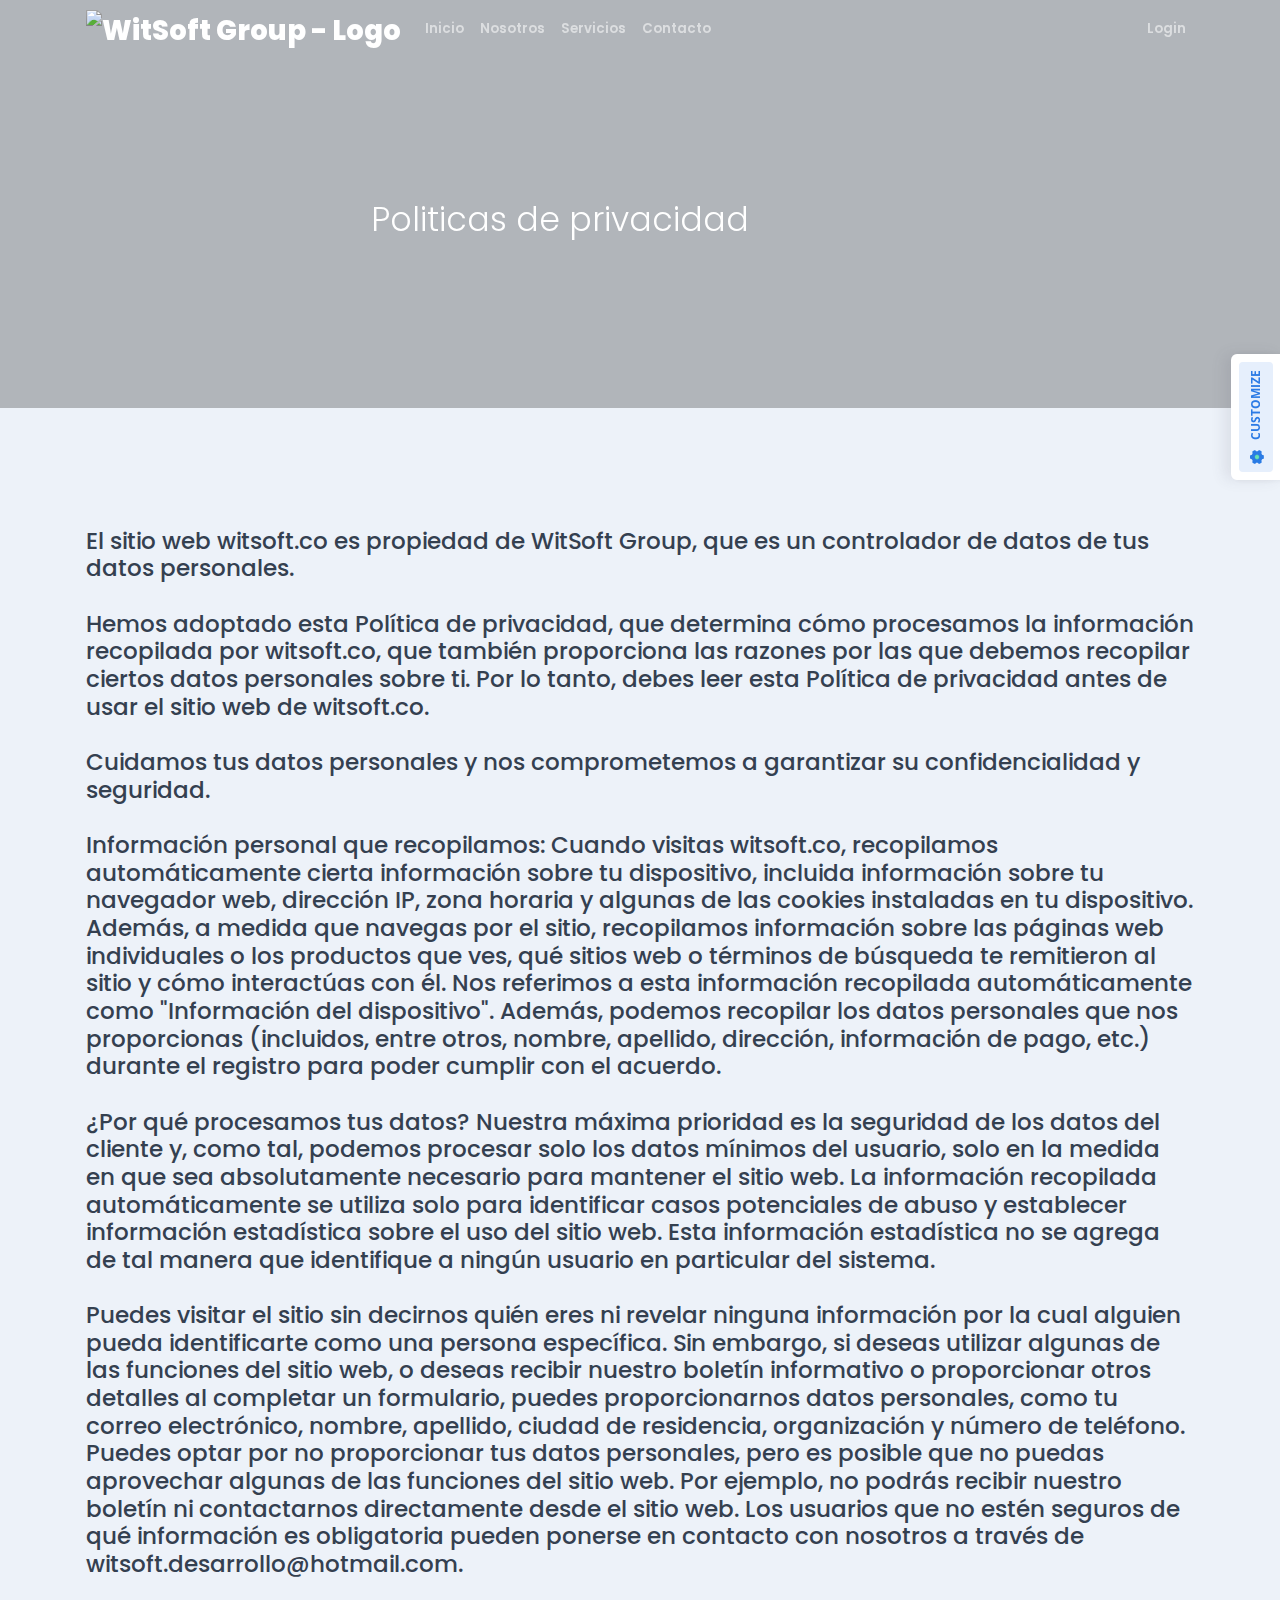
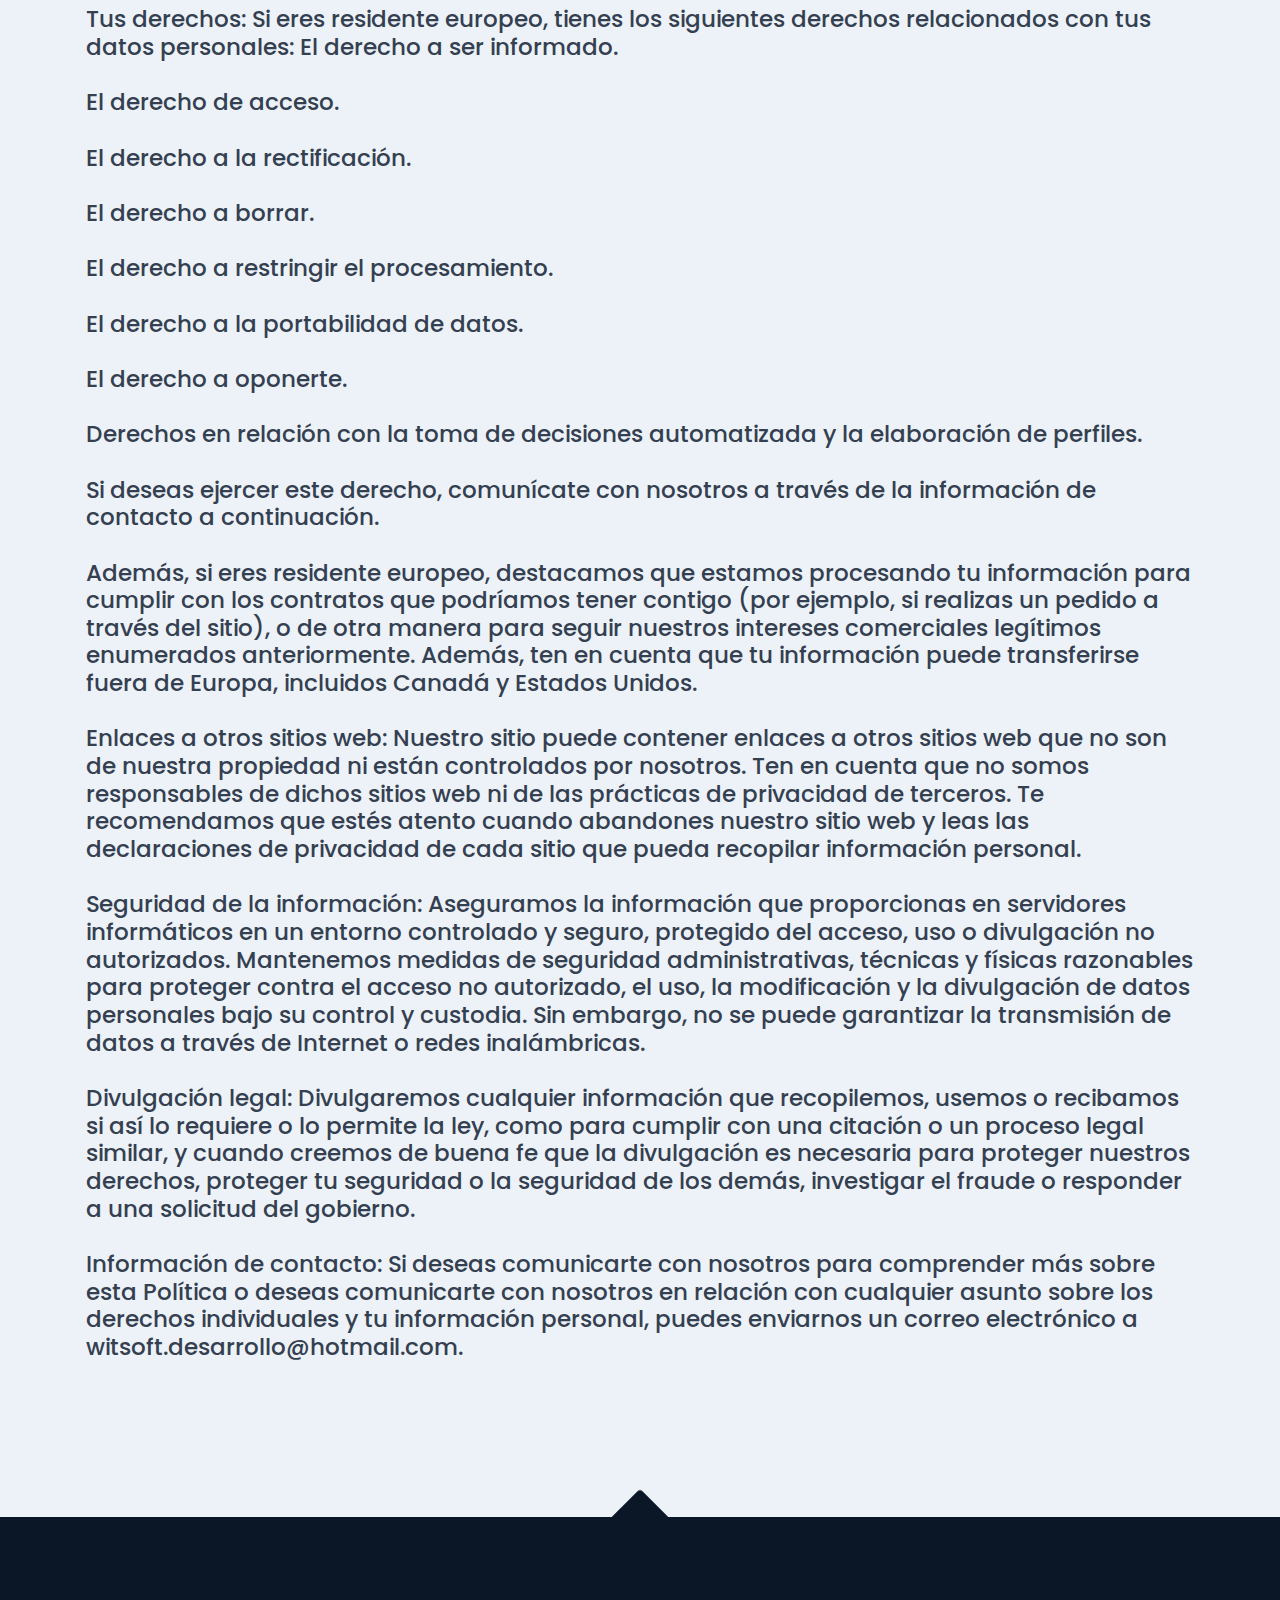
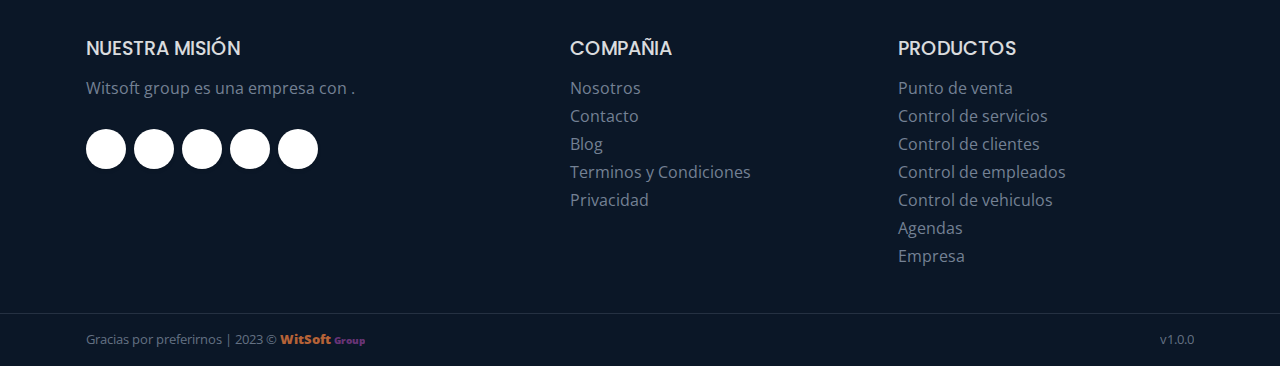
==== politica-de-privacidad/index.html @ 68c357d0 "bootstrapping project" ====
<!DOCTYPE html>
<html lang="es" dir="ltr">

<head>
  <meta charset="utf-8">
  <meta http-equiv="X-UA-Compatible" content="IE=edge">
  <meta name="viewport" content="width=device-width, initial-scale=1">


  <!-- ===============================================-->
  <!--    Document Title-->
  <!-- ===============================================-->
  <title>WitSoft Group | Desarrollo de Software</title>


  <!-- ===============================================-->
  <!--    Favicons-->
  <!-- ===============================================-->
  <link rel="shortcut icon" type="image/x-icon" href="../resources/WitSoft.ico">
  <link rel="manifest" href="../assets/img/favicons/manifest.json">
  <meta name="theme-color" content="#ffffff">
  <script src="assets/js/config.js"></script>
  <script src="vendors/overlayscrollbars/OverlayScrollbars.min.js"></script>


  <!-- ===============================================-->
  <!--    Stylesheets-->
  <!-- ===============================================-->
  <link href="../vendors/swiper/swiper-bundle.min.css" rel="stylesheet">
  <link rel="preconnect" href="https://fonts.gstatic.com">
  <link href="https://fonts.googleapis.com/css?family=Open+Sans:300,400,500,600,700%7cPoppins:300,400,500,600,700,800,900&amp;display=swap" rel="stylesheet">
  <link href="../vendors/overlayscrollbars/OverlayScrollbars.min.css" rel="stylesheet">
  <link href="../assets/css/theme-rtl.min.css" rel="stylesheet" id="style-rtl">
  <link href="../assets/css/theme.min.css" rel="stylesheet" id="style-default">
  <link href="../assets/css/user-rtl.min.css" rel="stylesheet" id="user-style-rtl">
  <link href="../assets/css/user.min.css" rel="stylesheet" id="user-style-default">
  <script>
    var isRTL = JSON.parse(localStorage.getItem('isRTL'));
    if (isRTL) {
      var linkDefault = document.getElementById('style-default');
      var userLinkDefault = document.getElementById('user-style-default');
      linkDefault.setAttribute('disabled', true);
      userLinkDefault.setAttribute('disabled', true);
      document.querySelector('html').setAttribute('dir', 'rtl');
    } else {
      var linkRTL = document.getElementById('style-rtl');
      var userLinkRTL = document.getElementById('user-style-rtl');
      linkRTL.setAttribute('disabled', true);
      userLinkRTL.setAttribute('disabled', true);
    }
  </script>
</head>


<body>

  <!-- ===============================================-->
  <!--    Main Content-->
  <!-- ===============================================-->
  <main class="main" id="top">
    <nav class="navbar navbar-standard navbar-expand-lg fixed-top navbar-dark" data-navbar-darken-on-scroll="data-navbar-darken-on-scroll">
      <div class="container">
        <a class="navbar-brand" href="index.php">
          <span class="text-white dark__text-white">
            <img src="../resources/witsoft_group.svg" alt="WitSoft Group - Logo" height="55px">
          </span>
        </a>
        <button class="navbar-toggler collapsed" type="button" data-bs-toggle="collapse" data-bs-target="#navbarStandard" aria-controls="navbarStandard" aria-expanded="false" aria-label="Toggle navigation">
          <span class="navbar-toggler-icon"></span>
        </button>
        <div class="collapse navbar-collapse scrollbar" id="navbarStandard">
          <ul class="navbar-nav" data-top-nav-dropdowns="data-top-nav-dropdowns">
            <li class="nav-item"><a class="nav-link" href="index.php" role="button" id="inicio">Inicio</a>
            </li>
            <li class="nav-item"><a class="nav-link" href="#" role="button" id="nosotros">Nosotros</a>
            </li>
            <li class="nav-item"><a class="nav-link" href="#" role="button" id="servicios">Servicios</a>
            </li>
            <li class="nav-item"><a class="nav-link" href="#" role="button" id="contacto">Contacto</a>
            </li>
          </ul>
          <ul class="navbar-nav ms-auto">
            <li class="nav-item dropdown">
              <a class="nav-link" id="navbarDropdownLogin" href="https://app.witsoft.co/login.php" target="_blank">Login</a>
            </li>
          </ul>
        </div>
      </div>
    </nav>

    <!-- ============================================-->
    <!-- <section> begin ============================-->
      <section class="py-0 overflow-hidden light" id="banner">

        <div class="bg-holder overlay" style="background-image:url(../resources/bg-landing.jpg);background-position: center bottom;">
        </div>
        <!--/.bg-holder-->

        <div class="container">
          <div class="row flex-center pt-8 pt-lg-10 pb-lg-9 pb-xl-0">
            <div class="col-md-11 col-lg-8 col-xl-6 pb-7 pb-xl-9 text-center text-xl-start">
              <h2 class="text-white fw-light">
               Politicas de privacidad
             </h2>
           </div>
         </div>
       </div>
       <!-- end of .container-->

     </section>
     <!-- <section> close ============================-->
      <!-- ============================================-->





      <!-- ============================================-->
      <!-- <section> begin ============================-->
        <section class="light">

          <div class="container">
            <div class="row justify-content-center">
              <p class="h4 text-left">
                El sitio web witsoft.co es propiedad de WitSoft Group, que es un controlador de datos de tus datos personales.
                <br>
                <br>

                Hemos adoptado esta Política de privacidad, que determina cómo procesamos la información recopilada por witsoft.co, que también proporciona las razones por las que debemos recopilar ciertos datos personales sobre ti. Por lo tanto, debes leer esta Política de privacidad antes de usar el sitio web de witsoft.co.
                <br>
                <br>

                Cuidamos tus datos personales y nos comprometemos a garantizar su confidencialidad y seguridad.
                <br>
                <br>

                Información personal que recopilamos:
                Cuando visitas witsoft.co, recopilamos automáticamente cierta información sobre tu dispositivo, incluida información sobre tu navegador web, dirección IP, zona horaria y algunas de las cookies instaladas en tu dispositivo. Además, a medida que navegas por el sitio, recopilamos información sobre las páginas web individuales o los productos que ves, qué sitios web o términos de búsqueda te remitieron al sitio y cómo interactúas con él. Nos referimos a esta información recopilada automáticamente como "Información del dispositivo". Además, podemos recopilar los datos personales que nos proporcionas (incluidos, entre otros, nombre, apellido, dirección, información de pago, etc.) durante el registro para poder cumplir con el acuerdo.
                <br>
                <br>

                ¿Por qué procesamos tus datos?
                Nuestra máxima prioridad es la seguridad de los datos del cliente y, como tal, podemos procesar solo los datos mínimos del usuario, solo en la medida en que sea absolutamente necesario para mantener el sitio web. La información recopilada automáticamente se utiliza solo para identificar casos potenciales de abuso y establecer información estadística sobre el uso del sitio web. Esta información estadística no se agrega de tal manera que identifique a ningún usuario en particular del sistema.
                <br>
                <br>

                Puedes visitar el sitio sin decirnos quién eres ni revelar ninguna información por la cual alguien pueda identificarte como una persona específica. Sin embargo, si deseas utilizar algunas de las funciones del sitio web, o deseas recibir nuestro boletín informativo o proporcionar otros detalles al completar un formulario, puedes proporcionarnos datos personales, como tu correo electrónico, nombre, apellido, ciudad de residencia, organización y número de teléfono. Puedes optar por no proporcionar tus datos personales, pero es posible que no puedas aprovechar algunas de las funciones del sitio web. Por ejemplo, no podrás recibir nuestro boletín ni contactarnos directamente desde el sitio web. Los usuarios que no estén seguros de qué información es obligatoria pueden ponerse en contacto con nosotros a través de witsoft.desarrollo@hotmail.com.
                <br>
                <br>

                Tus derechos:
                Si eres residente europeo, tienes los siguientes derechos relacionados con tus datos personales:

                El derecho a ser informado.
                <br>
                <br>
                El derecho de acceso.
                <br>
                <br>
                El derecho a la rectificación.
                <br>
                <br>
                El derecho a borrar.
                <br>
                <br>
                El derecho a restringir el procesamiento.
                <br>
                <br>
                El derecho a la portabilidad de datos.
                <br>
                <br>
                El derecho a oponerte.
                <br>
                <br>
                Derechos en relación con la toma de decisiones automatizada y la elaboración de perfiles.
                <br>
                <br>
                Si deseas ejercer este derecho, comunícate con nosotros a través de la información de contacto a continuación.
                <br>
                <br>

                Además, si eres residente europeo, destacamos que estamos procesando tu información para cumplir con los contratos que podríamos tener contigo (por ejemplo, si realizas un pedido a través del sitio), o de otra manera para seguir nuestros intereses comerciales legítimos enumerados anteriormente. Además, ten en cuenta que tu información puede transferirse fuera de Europa, incluidos Canadá y Estados Unidos.
                <br>
                <br>

                Enlaces a otros sitios web:
                Nuestro sitio puede contener enlaces a otros sitios web que no son de nuestra propiedad ni están controlados por nosotros. Ten en cuenta que no somos responsables de dichos sitios web ni de las prácticas de privacidad de terceros. Te recomendamos que estés atento cuando abandones nuestro sitio web y leas las declaraciones de privacidad de cada sitio que pueda recopilar información personal.
                <br>
                <br>

                Seguridad de la información:
                Aseguramos la información que proporcionas en servidores informáticos en un entorno controlado y seguro, protegido del acceso, uso o divulgación no autorizados. Mantenemos medidas de seguridad administrativas, técnicas y físicas razonables para proteger contra el acceso no autorizado, el uso, la modificación y la divulgación de datos personales bajo su control y custodia. Sin embargo, no se puede garantizar la transmisión de datos a través de Internet o redes inalámbricas.
                <br>
                <br>

                Divulgación legal:
                Divulgaremos cualquier información que recopilemos, usemos o recibamos si así lo requiere o lo permite la ley, como para cumplir con una citación o un proceso legal similar, y cuando creemos de buena fe que la divulgación es necesaria para proteger nuestros derechos, proteger tu seguridad o la seguridad de los demás, investigar el fraude o responder a una solicitud del gobierno.
                <br>
                <br>

                Información de contacto:
                Si deseas comunicarte con nosotros para comprender más sobre esta Política o deseas comunicarte con nosotros en relación con cualquier asunto sobre los derechos individuales y tu información personal, puedes enviarnos un correo electrónico a witsoft.desarrollo@hotmail.com.
                <br>
                <br>
              </p>
            </div>
          </div>
          <!-- end of .container-->

        </section>
        <!-- <section> close ============================-->
          <!-- ============================================-->




          <!-- ============================================-->
          <!-- <section> begin ============================-->
            <section class="bg-dark pt-8 pb-4 light">

              <div class="container">
                <div class="position-absolute btn-back-to-top bg-dark"><a class="text-600" href="#banner" data-bs-offset-top="0" data-scroll-to="#banner"><span class="fas fa-chevron-up" data-fa-transform="rotate-45"></span></a></div>
                <div class="row">
                  <div class="col-lg-4">
                    <h5 class="text-uppercase text-white opacity-85 mb-3">Nuestra Misión</h5>
                    <p class="text-600">Witsoft group es una empresa con .</p>
                    <div class="icon-group mt-4"><a class="icon-item bg-white text-facebook" href="#!"><span class="fab fa-facebook-f"></span></a><a class="icon-item bg-white text-twitter" href="#!"><span class="fab fa-twitter"></span></a><a class="icon-item bg-white text-google-plus" href="#!"><span class="fab fa-google-plus-g"></span></a><a class="icon-item bg-white text-linkedin" href="#!"><span class="fab fa-linkedin-in"></span></a><a class="icon-item bg-white" href="#!"><span class="fab fa-medium-m"></span></a></div>
                  </div>
                  <div class="col ps-lg-6 ps-xl-8">
                    <div class="row mt-5 mt-lg-0">
                      <div class="col-6 col-md-6">
                        <h5 class="text-uppercase text-white opacity-85 mb-3">Compañia</h5>
                        <ul class="list-unstyled">
                          <li class="mb-1"><a class="link-600" href="#!">Nosotros</a></li>
                          <li class="mb-1"><a class="link-600" href="#!">Contacto</a></li>
                          <li class="mb-1"><a class="link-600" href="#!">Blog</a></li>
                          <li class="mb-1"><a class="link-600" href="#!">Terminos y Condiciones</a></li>
                          <li class="mb-1"><a class="link-600" href="#!">Privacidad</a></li>
                        </ul>
                      </div>
                      <div class="col-6 col-md-6">
                        <h5 class="text-uppercase text-white opacity-85 mb-3">Productos</h5>
                        <ul class="list-unstyled">
                          <li class="mb-1"><a class="link-600" href="#!">Punto de venta</a></li>
                          <li class="mb-1"><a class="link-600" href="#!">Control de servicios</a></li>
                          <li class="mb-1"><a class="link-600" href="#!">Control de clientes</a></li>
                          <li class="mb-1"><a class="link-600" href="#!">Control de empleados</a></li>
                          <li class="mb-1"><a class="link-600" href="#!">Control de vehiculos</a></li>
                          <li class="mb-1"><a class="link-600" href="#!">Agendas</a></li>
                          <li class="mb-1"><a class="link-600" href="#!">Empresa</a></li>
                        </ul>
                      </div>
                    </div>
                  </div>
                </div>
              </div>
              <!-- end of .container-->

            </section>
            <!-- <section> close ============================-->
              <!-- ============================================-->




              <!-- ============================================-->
              <!-- <section> begin ============================-->
                <section class="py-0 bg-dark light">

                  <div>
                    <hr class="my-0 text-600 opacity-25" />
                    <div class="container py-3">
                      <div class="row justify-content-between fs--1">
                        <div class="col-12 col-sm-auto text-center">
                          <p class="mb-0 text-600 opacity-85">Gracias por preferirnos <span class="d-none d-sm-inline-block">| </span><br class="d-sm-none" /> 2023 &copy; <a class="opacity-85 text-warning" href="https://witsoft.co"><b>WitSoft <small style="color: rgb(140,64,149)">Group</small></b></a></p>
                        </div>
                        <div class="col-12 col-sm-auto text-center">
                          <p class="mb-0 text-600 opacity-85">v1.0.0</p>
                        </div>
                      </div>
                    </div>
                  </div>
                  <!-- end of .container-->

                </section>
                <!-- <section> close ============================-->
                  <!-- ============================================-->


                  <div class="modal fade" id="authentication-modal" tabindex="-1" role="dialog" aria-labelledby="authentication-modal-label" aria-hidden="true">
                    <div class="modal-dialog mt-6" role="document">
                      <div class="modal-content border-0">
                        <div class="modal-header px-5 position-relative modal-shape-header bg-shape">
                          <div class="position-relative z-index-1 light">
                            <h4 class="mb-0 text-white" id="authentication-modal-label">Register</h4>
                            <p class="fs--1 mb-0 text-white">Please create your free Falcon account</p>
                          </div>
                          <button class="btn-close btn-close-white position-absolute top-0 end-0 mt-2 me-2" data-bs-dismiss="modal" aria-label="Close"></button>
                        </div>
                        <div class="modal-body py-4 px-5">
                          <form>
                            <div class="mb-3">
                              <label class="form-label" for="modal-auth-name">Name</label>
                              <input class="form-control" type="text" autocomplete="on" id="modal-auth-name" />
                            </div>
                            <div class="mb-3">
                              <label class="form-label" for="modal-auth-email">Email address</label>
                              <input class="form-control" type="email" autocomplete="on" id="modal-auth-email" />
                            </div>
                            <div class="row gx-2">
                              <div class="mb-3 col-sm-6">
                                <label class="form-label" for="modal-auth-password">Password</label>
                                <input class="form-control" type="password" autocomplete="on" id="modal-auth-password" />
                              </div>
                              <div class="mb-3 col-sm-6">
                                <label class="form-label" for="modal-auth-confirm-password">Confirm Password</label>
                                <input class="form-control" type="password" autocomplete="on" id="modal-auth-confirm-password" />
                              </div>
                            </div>
                            <div class="form-check">
                              <input class="form-check-input" type="checkbox" id="modal-auth-register-checkbox" />
                              <label class="form-label" for="modal-auth-register-checkbox">I accept the <a href="#!">terms </a>and <a href="#!">privacy policy</a></label>
                            </div>
                            <div class="mb-3">
                              <button class="btn btn-primary d-block w-100 mt-3" type="submit" name="submit">Register</button>
                            </div>
                          </form>
                          <div class="position-relative mt-5">
                            <hr class="bg-300" />
                            <div class="divider-content-center">or register with</div>
                          </div>
                          <div class="row g-2 mt-2">
                            <div class="col-sm-6"><a class="btn btn-outline-google-plus btn-sm d-block w-100" href="#"><span class="fab fa-google-plus-g me-2" data-fa-transform="grow-8"></span> google</a></div>
                            <div class="col-sm-6"><a class="btn btn-outline-facebook btn-sm d-block w-100" href="#"><span class="fab fa-facebook-square me-2" data-fa-transform="grow-8"></span> facebook</a></div>
                          </div>
                        </div>
                      </div>
                    </div>
                  </div>
                </main>
                <!-- ===============================================-->
                <!--    End of Main Content-->
                <!-- ===============================================-->


                <div class="offcanvas offcanvas-end settings-panel border-0" id="settings-offcanvas" tabindex="-1" aria-labelledby="settings-offcanvas">
                  <div class="offcanvas-header settings-panel-header bg-shape">
                    <div class="z-index-1 py-1 light">
                      <h5 class="text-white"> <span class="fas fa-palette me-2 fs-0"></span>Settings</h5>
                      <p class="mb-0 fs--1 text-white opacity-75"> Set your own customized style</p>
                    </div>
                    <button class="btn-close btn-close-white z-index-1 mt-0" type="button" data-bs-dismiss="offcanvas" aria-label="Close"></button>
                  </div>
                  <div class="offcanvas-body scrollbar-overlay px-card" id="themeController">
                    <h5 class="fs-0">Color Scheme</h5>
                    <p class="fs--1">Choose the perfect color mode for your app.</p>
                    <div class="btn-group d-block w-100 btn-group-navbar-style">
                      <div class="row gx-2">
                        <div class="col-6">
                          <input class="btn-check" id="themeSwitcherLight" name="theme-color" type="radio" value="light" data-theme-control="theme" />
                          <label class="btn d-inline-block btn-navbar-style fs--1" for="themeSwitcherLight"> <span class="hover-overlay mb-2 rounded d-block"><img class="img-fluid img-prototype mb-0" src="assets/img/generic/falcon-mode-default.jpg" alt="" /></span><span class="label-text">Light</span></label>
                        </div>
                        <div class="col-6">
                          <input class="btn-check" id="themeSwitcherDark" name="theme-color" type="radio" value="dark" data-theme-control="theme" />
                          <label class="btn d-inline-block btn-navbar-style fs--1" for="themeSwitcherDark"> <span class="hover-overlay mb-2 rounded d-block"><img class="img-fluid img-prototype mb-0" src="assets/img/generic/falcon-mode-dark.jpg" alt="" /></span><span class="label-text"> Dark</span></label>
                        </div>
                      </div>
                    </div>
                    <hr />
                    <div class="d-flex justify-content-between">
                      <div class="d-flex align-items-start"><img class="me-2" src="assets/img/icons/left-arrow-from-left.svg" width="20" alt="" />
                        <div class="flex-1">
                          <h5 class="fs-0">RTL Mode</h5>
                          <p class="fs--1 mb-0">Switch your language direction </p><a class="fs--1" href="documentation/customization/configuration.html">RTL Documentation</a>
                        </div>
                      </div>
                      <div class="form-check form-switch">
                        <input class="form-check-input ms-0" id="mode-rtl" type="checkbox" data-theme-control="isRTL" />
                      </div>
                    </div>
                    <hr />
                    <div class="d-flex justify-content-between">
                      <div class="d-flex align-items-start"><img class="me-2" src="assets/img/icons/arrows-h.svg" width="20" alt="" />
                        <div class="flex-1">
                          <h5 class="fs-0">Fluid Layout</h5>
                          <p class="fs--1 mb-0">Toggle container layout system </p><a class="fs--1" href="documentation/customization/configuration.html">Fluid Documentation</a>
                        </div>
                      </div>
                      <div class="form-check form-switch">
                        <input class="form-check-input ms-0" id="mode-fluid" type="checkbox" data-theme-control="isFluid" />
                      </div>
                    </div>
                    <hr />
                    <div class="d-flex align-items-start"><img class="me-2" src="assets/img/icons/paragraph.svg" width="20" alt="" />
                      <div class="flex-1">
                        <h5 class="fs-0 d-flex align-items-center">Navigation Position </h5>
                        <p class="fs--1 mb-2">Select a suitable navigation system for your web application </p>
                        <div>
                          <div class="form-check form-check-inline">
                            <input class="form-check-input" id="option-navbar-vertical" type="radio" name="navbar" value="vertical" data-page-url="modules/components/navs-and-tabs/vertical-navbar.html" data-theme-control="navbarPosition" />
                            <label class="form-check-label" for="option-navbar-vertical">Vertical</label>
                          </div>
                          <div class="form-check form-check-inline">
                            <input class="form-check-input" id="option-navbar-top" type="radio" name="navbar" value="top" data-page-url="modules/components/navs-and-tabs/top-navbar.html" data-theme-control="navbarPosition" />
                            <label class="form-check-label" for="option-navbar-top">Top</label>
                          </div>
                          <div class="form-check form-check-inline me-0">
                            <input class="form-check-input" id="option-navbar-combo" type="radio" name="navbar" value="combo" data-page-url="modules/components/navs-and-tabs/combo-navbar.html" data-theme-control="navbarPosition" />
                            <label class="form-check-label" for="option-navbar-combo">Combo</label>
                          </div>
                        </div>
                      </div>
                    </div>
                    <hr />
                    <h5 class="fs-0 d-flex align-items-center">Vertical Navbar Style</h5>
                    <p class="fs--1 mb-0">Switch between styles for your vertical navbar </p>
                    <p> <a class="fs--1" href="modules/components/navs-and-tabs/vertical-navbar.html#navbar-styles">See Documentation</a></p>
                    <div class="btn-group d-block w-100 btn-group-navbar-style">
                      <div class="row gx-2">
                        <div class="col-6">
                          <input class="btn-check" id="navbar-style-transparent" type="radio" name="navbarStyle" value="transparent" data-theme-control="navbarStyle" />
                          <label class="btn d-block w-100 btn-navbar-style fs--1" for="navbar-style-transparent"> <img class="img-fluid img-prototype" src="assets/img/generic/default.png" alt="" /><span class="label-text"> Transparent</span></label>
                        </div>
                        <div class="col-6">
                          <input class="btn-check" id="navbar-style-inverted" type="radio" name="navbarStyle" value="inverted" data-theme-control="navbarStyle" />
                          <label class="btn d-block w-100 btn-navbar-style fs--1" for="navbar-style-inverted"> <img class="img-fluid img-prototype" src="assets/img/generic/inverted.png" alt="" /><span class="label-text"> Inverted</span></label>
                        </div>
                        <div class="col-6">
                          <input class="btn-check" id="navbar-style-card" type="radio" name="navbarStyle" value="card" data-theme-control="navbarStyle" />
                          <label class="btn d-block w-100 btn-navbar-style fs--1" for="navbar-style-card"> <img class="img-fluid img-prototype" src="assets/img/generic/card.png" alt="" /><span class="label-text"> Card</span></label>
                        </div>
                        <div class="col-6">
                          <input class="btn-check" id="navbar-style-vibrant" type="radio" name="navbarStyle" value="vibrant" data-theme-control="navbarStyle" />
                          <label class="btn d-block w-100 btn-navbar-style fs--1" for="navbar-style-vibrant"> <img class="img-fluid img-prototype" src="assets/img/generic/vibrant.png" alt="" /><span class="label-text"> Vibrant</span></label>
                        </div>
                      </div>
                    </div>
                    <div class="text-center mt-5"><img class="mb-4" src="assets/img/icons/spot-illustrations/47.png" alt="" width="120" />
                      <h5>Like What You See?</h5>
                      <p class="fs--1">Get Falcon now and create beautiful dashboards with hundreds of widgets.</p><a class="mb-3 btn btn-primary" href="https://themes.getbootstrap.com/product/falcon-admin-dashboard-webapp-template/" target="_blank">Purchase</a>
                    </div>
                  </div>
                </div><a class="card setting-toggle" href="#settings-offcanvas" data-bs-toggle="offcanvas">
                  <div class="card-body d-flex align-items-center py-md-2 px-2 py-1">
                    <div class="bg-soft-primary position-relative rounded-start" style="height:34px;width:28px">
                      <div class="settings-popover"><span class="ripple"><span class="fa-spin position-absolute all-0 d-flex flex-center"><span class="icon-spin position-absolute all-0 d-flex flex-center">
                        <svg width="20" height="20" viewBox="0 0 20 20" fill="none" xmlns="http://www.w3.org/2000/svg">
                          <path d="M19.7369 12.3941L19.1989 12.1065C18.4459 11.7041 18.0843 10.8487 18.0843 9.99495C18.0843 9.14118 18.4459 8.28582 19.1989 7.88336L19.7369 7.59581C19.9474 7.47484 20.0316 7.23291 19.9474 7.03131C19.4842 5.57973 18.6843 4.28943 17.6738 3.20075C17.5053 3.03946 17.2527 2.99914 17.0422 3.12011L16.393 3.46714C15.6883 3.84379 14.8377 3.74529 14.1476 3.3427C14.0988 3.31422 14.0496 3.28621 14.0002 3.25868C13.2568 2.84453 12.7055 2.10629 12.7055 1.25525V0.70081C12.7055 0.499202 12.5371 0.297594 12.2845 0.257272C10.7266 -0.105622 9.16879 -0.0653007 7.69516 0.257272C7.44254 0.297594 7.31623 0.499202 7.31623 0.70081V1.23474C7.31623 2.09575 6.74999 2.8362 5.99824 3.25599C5.95774 3.27861 5.91747 3.30159 5.87744 3.32493C5.15643 3.74527 4.26453 3.85902 3.53534 3.45302L2.93743 3.12011C2.72691 2.99914 2.47429 3.03946 2.30587 3.20075C1.29538 4.28943 0.495411 5.57973 0.0322686 7.03131C-0.051939 7.23291 0.0322686 7.47484 0.242788 7.59581L0.784376 7.8853C1.54166 8.29007 1.92694 9.13627 1.92694 9.99495C1.92694 10.8536 1.54166 11.6998 0.784375 12.1046L0.242788 12.3941C0.0322686 12.515 -0.051939 12.757 0.0322686 12.9586C0.495411 14.4102 1.29538 15.7005 2.30587 16.7891C2.47429 16.9504 2.72691 16.9907 2.93743 16.8698L3.58669 16.5227C4.29133 16.1461 5.14131 16.2457 5.8331 16.6455C5.88713 16.6767 5.94159 16.7074 5.99648 16.7375C6.75162 17.1511 7.31623 17.8941 7.31623 18.7552V19.2891C7.31623 19.4425 7.41373 19.5959 7.55309 19.696C7.64066 19.7589 7.74815 19.7843 7.85406 19.8046C9.35884 20.0925 10.8609 20.0456 12.2845 19.7729C12.5371 19.6923 12.7055 19.4907 12.7055 19.2891V18.7346C12.7055 17.8836 13.2568 17.1454 14.0002 16.7312C14.0496 16.7037 14.0988 16.6757 14.1476 16.6472C14.8377 16.2446 15.6883 16.1461 16.393 16.5227L17.0422 16.8698C17.2527 16.9907 17.5053 16.9504 17.6738 16.7891C18.7264 15.7005 19.4842 14.4102 19.9895 12.9586C20.0316 12.757 19.9474 12.515 19.7369 12.3941ZM10.0109 13.2005C8.1162 13.2005 6.64257 11.7893 6.64257 9.97478C6.64257 8.20063 8.1162 6.74905 10.0109 6.74905C11.8634 6.74905 13.3792 8.20063 13.3792 9.97478C13.3792 11.7893 11.8634 13.2005 10.0109 13.2005Z" fill="#2A7BE4"></path>
                        </svg></span></span></span></div>
                      </div><small class="text-uppercase text-primary fw-bold bg-soft-primary py-2 pe-2 ps-1 rounded-end">customize</small>
                    </div>
                  </a>


                  <!-- ===============================================-->
                  <!--    JavaScripts-->
                  <!-- ===============================================-->
                  <script src="vendors/popper/popper.min.js"></script>
                  <script src="vendors/bootstrap/bootstrap.min.js"></script>
                  <script src="vendors/anchorjs/anchor.min.js"></script>
                  <script src="vendors/is/is.min.js"></script>
                  <script src="vendors/swiper/swiper-bundle.min.js"> </script>
                  <script src="vendors/typed.js/typed.js"></script>
                  <script src="vendors/fontawesome/all.min.js"></script>
                  <script src="vendors/lodash/lodash.min.js"></script>
                  <script src="https://polyfill.io/v3/polyfill.min.js?features=window.scroll"></script>
                  <script src="vendors/list.js/list.min.js"></script>
                  <script src="assets/js/theme.js"></script>

                </body>

                </html>
---- vendors/overlayscrollbars/OverlayScrollbars.min.css ----
/*!
 * OverlayScrollbars
 * https://github.com/KingSora/OverlayScrollbars
 *
 * Version: 1.13.0
 *
 * Copyright KingSora | Rene Haas.
 * https://github.com/KingSora
 *
 * Released under the MIT license.
 * Date: 02.08.2020
 */
html.os-html,html.os-html>.os-host{display:block;overflow:hidden;box-sizing:border-box;height:100%!important;width:100%!important;min-width:100%!important;min-height:100%!important;margin:0!important;position:absolute!important}html.os-html>.os-host>.os-padding{position:absolute}body.os-dragging,body.os-dragging *{cursor:default}.os-host,.os-host-textarea{position:relative;overflow:visible!important;-webkit-box-orient:vertical;-webkit-box-direction:normal;-ms-flex-direction:column;flex-direction:column;-ms-flex-wrap:nowrap;flex-wrap:nowrap;-webkit-box-pack:start;-ms-flex-pack:start;justify-content:flex-start;-ms-flex-line-pack:start;align-content:flex-start;-webkit-box-align:start;-ms-flex-align:start;-ms-grid-row-align:flex-start;align-items:flex-start}.os-host-flexbox{overflow:hidden!important;display:-webkit-box;display:-ms-flexbox;display:flex}.os-host-flexbox>.os-size-auto-observer{height:inherit!important}.os-host-flexbox>.os-content-glue{-webkit-box-flex:1;-ms-flex-positive:1;flex-grow:1;-ms-flex-negative:0;flex-shrink:0}.os-host-flexbox>.os-size-auto-observer,.os-host-flexbox>.os-content-glue{min-height:0;min-width:0;-webkit-box-flex:0;-ms-flex-positive:0;flex-grow:0;-ms-flex-negative:1;flex-shrink:1;-ms-flex-preferred-size:auto;flex-basis:auto}#os-dummy-scrollbar-size{position:fixed;opacity:0;-ms-filter:'progid:DXImageTransform.Microsoft.Alpha(Opacity=0)';visibility:hidden;overflow:scroll;height:500px;width:500px}#os-dummy-scrollbar-size>div{width:200%;height:200%;margin:10px 0}#os-dummy-scrollbar-size:before,#os-dummy-scrollbar-size:after,.os-content:before,.os-content:after{content:'';display:table;width:.01px;height:.01px;line-height:0;font-size:0;flex-grow:0;flex-shrink:0;visibility:hidden}#os-dummy-scrollbar-size,.os-viewport{-ms-overflow-style:scrollbar!important}.os-viewport-native-scrollbars-invisible#os-dummy-scrollbar-size,.os-viewport-native-scrollbars-invisible.os-viewport{scrollbar-width:none!important}.os-viewport-native-scrollbars-invisible#os-dummy-scrollbar-size::-webkit-scrollbar,.os-viewport-native-scrollbars-invisible.os-viewport::-webkit-scrollbar,.os-viewport-native-scrollbars-invisible#os-dummy-scrollbar-size::-webkit-scrollbar-corner,.os-viewport-native-scrollbars-invisible.os-viewport::-webkit-scrollbar-corner{display:none!important;width:0!important;height:0!important;visibility:hidden!important;background:0 0!important}.os-content-glue{box-sizing:inherit;max-height:100%;max-width:100%;width:100%;pointer-events:none}.os-padding{box-sizing:inherit;direction:inherit;position:absolute;overflow:visible;padding:0;margin:0;left:0;top:0;bottom:0;right:0;width:auto!important;height:auto!important;z-index:0}.os-host-overflow>.os-padding{overflow:hidden}.os-viewport{direction:inherit!important;box-sizing:inherit!important;resize:none!important;outline:0!important;position:absolute;overflow:hidden;top:0;left:0;bottom:0;right:0;padding:0;margin:0;-webkit-overflow-scrolling:touch}.os-content-arrange{position:absolute;z-index:-1;min-height:1px;min-width:1px;pointer-events:none}.os-content{direction:inherit;box-sizing:border-box!important;position:relative;display:block;height:100%;width:100%;height:100%;width:100%;visibility:visible}.os-content>.os-textarea{box-sizing:border-box!important;direction:inherit!important;background:0 0!important;outline:0 transparent!important;overflow:hidden!important;position:absolute!important;display:block!important;top:0!important;left:0!important;margin:0!important;border-radius:0!important;float:none!important;-webkit-filter:none!important;filter:none!important;border:0!important;resize:none!important;-webkit-transform:none!important;transform:none!important;max-width:none!important;max-height:none!important;box-shadow:none!important;-webkit-perspective:none!important;perspective:none!important;opacity:1!important;z-index:1!important;clip:auto!important;vertical-align:baseline!important;padding:0}.os-host-rtl>.os-padding>.os-viewport>.os-content>.os-textarea{right:0!important}.os-content>.os-textarea-cover{z-index:-1;pointer-events:none}.os-content>.os-textarea[wrap=off]{white-space:pre!important;margin:0!important}.os-text-inherit{font-family:inherit;font-size:inherit;font-weight:inherit;font-style:inherit;font-variant:inherit;text-transform:inherit;text-decoration:inherit;text-indent:inherit;text-align:inherit;text-shadow:inherit;text-overflow:inherit;letter-spacing:inherit;word-spacing:inherit;line-height:inherit;unicode-bidi:inherit;direction:inherit;color:inherit;cursor:text}.os-resize-observer,.os-resize-observer-host{box-sizing:inherit;display:block;visibility:hidden;position:absolute;top:0;left:0;height:100%;width:100%;overflow:hidden;pointer-events:none;z-index:-1}.os-resize-observer-host{padding:inherit;border:inherit;border-color:transparent;border-style:solid;box-sizing:border-box}.os-resize-observer-host.observed{display:flex;flex-direction:column;justify-content:flex-start;align-items:flex-start}.os-resize-observer-host>.os-resize-observer,.os-resize-observer-host.observed>.os-resize-observer{height:200%;width:200%;padding:inherit;border:inherit;margin:0;display:block;box-sizing:content-box}.os-resize-observer-host.observed>.os-resize-observer,.os-resize-observer-host.observed>.os-resize-observer:before{display:flex;position:relative;flex-grow:1;flex-shrink:0;flex-basis:auto;box-sizing:border-box}.os-resize-observer-host.observed>.os-resize-observer:before{content:'';box-sizing:content-box;padding:inherit;border:inherit;margin:0}.os-size-auto-observer{box-sizing:inherit!important;height:100%;width:inherit;max-width:1px;position:relative;float:left;max-height:1px;overflow:hidden;z-index:-1;padding:0;margin:0;pointer-events:none;-webkit-box-flex:inherit;-ms-flex-positive:inherit;flex-grow:inherit;-ms-flex-negative:0;flex-shrink:0;-ms-flex-preferred-size:0;flex-basis:0}.os-size-auto-observer>.os-resize-observer{width:1000%;height:1000%;min-height:1px;min-width:1px}.os-resize-observer-item{position:absolute;top:0;right:0;bottom:0;left:0;overflow:hidden;z-index:-1;opacity:0;direction:ltr!important;-webkit-box-flex:0!important;-ms-flex:none!important;flex:none!important}.os-resize-observer-item-final{position:absolute;left:0;top:0;-webkit-transition:none!important;transition:none!important;-webkit-box-flex:0!important;-ms-flex:none!important;flex:none!important}.os-resize-observer{-webkit-animation-duration:.001s;animation-duration:.001s;-webkit-animation-name:os-resize-observer-dummy-animation;animation-name:os-resize-observer-dummy-animation}object.os-resize-observer{box-sizing:border-box!important}@-webkit-keyframes os-resize-observer-dummy-animation{0%{z-index:0}to{z-index:-1}}@keyframes os-resize-observer-dummy-animation{0%{z-index:0}to{z-index:-1}}.os-host-transition>.os-scrollbar,.os-host-transition>.os-scrollbar-corner{-webkit-transition:opacity .3s,visibility .3s,top .3s,right .3s,bottom .3s,left .3s;transition:opacity .3s,visibility .3s,top .3s,right .3s,bottom .3s,left .3s}html.os-html>.os-host>.os-scrollbar{position:absolute;z-index:999999}.os-scrollbar,.os-scrollbar-corner{position:absolute;opacity:1;-ms-filter:'progid:DXImageTransform.Microsoft.Alpha(Opacity=100)';z-index:1}.os-scrollbar-corner{bottom:0;right:0}.os-scrollbar{pointer-events:none}.os-scrollbar-track{pointer-events:auto;position:relative;height:100%;width:100%;padding:0!important;border:0!important}.os-scrollbar-handle{pointer-events:auto;position:absolute;width:100%;height:100%}.os-scrollbar-handle-off,.os-scrollbar-track-off{pointer-events:none}.os-scrollbar.os-scrollbar-unusable,.os-scrollbar.os-scrollbar-unusable *{pointer-events:none!important}.os-scrollbar.os-scrollbar-unusable .os-scrollbar-handle{opacity:0!important}.os-scrollbar-horizontal{bottom:0;left:0}.os-scrollbar-vertical{top:0;right:0}.os-host-rtl>.os-scrollbar-horizontal{right:0}.os-host-rtl>.os-scrollbar-vertical{right:auto;left:0}.os-host-rtl>.os-scrollbar-corner{right:auto;left:0}.os-scrollbar-auto-hidden,.os-padding+.os-scrollbar-corner,.os-host-resize-disabled.os-host-scrollbar-horizontal-hidden>.os-scrollbar-corner,.os-host-scrollbar-horizontal-hidden>.os-scrollbar-horizontal,.os-host-resize-disabled.os-host-scrollbar-vertical-hidden>.os-scrollbar-corner,.os-host-scrollbar-vertical-hidden>.os-scrollbar-vertical,.os-scrollbar-horizontal.os-scrollbar-auto-hidden+.os-scrollbar-vertical+.os-scrollbar-corner,.os-scrollbar-horizontal+.os-scrollbar-vertical.os-scrollbar-auto-hidden+.os-scrollbar-corner,.os-scrollbar-horizontal.os-scrollbar-auto-hidden+.os-scrollbar-vertical.os-scrollbar-auto-hidden+.os-scrollbar-corner{opacity:0;visibility:hidden;pointer-events:none}.os-scrollbar-corner-resize-both{cursor:nwse-resize}.os-host-rtl>.os-scrollbar-corner-resize-both{cursor:nesw-resize}.os-scrollbar-corner-resize-horizontal{cursor:ew-resize}.os-scrollbar-corner-resize-vertical{cursor:ns-resize}.os-dragging .os-scrollbar-corner.os-scrollbar-corner-resize{cursor:default}.os-host-resize-disabled.os-host-scrollbar-horizontal-hidden>.os-scrollbar-vertical{top:0;bottom:0}.os-host-resize-disabled.os-host-scrollbar-vertical-hidden>.os-scrollbar-horizontal,.os-host-rtl.os-host-resize-disabled.os-host-scrollbar-vertical-hidden>.os-scrollbar-horizontal{right:0;left:0}.os-scrollbar:hover,.os-scrollbar-corner.os-scrollbar-corner-resize{opacity:1!important;visibility:visible!important}.os-scrollbar-corner.os-scrollbar-corner-resize{background-image:url([data-uri]);background-repeat:no-repeat;background-position:100% 100%;pointer-events:auto!important}.os-host-rtl>.os-scrollbar-corner.os-scrollbar-corner-resize{-webkit-transform:scale(-1,1);transform:scale(-1,1)}.os-host-overflow{overflow:hidden!important}.os-theme-none>.os-scrollbar-horizontal,.os-theme-none>.os-scrollbar-vertical,.os-theme-none>.os-scrollbar-corner{display:none!important}.os-theme-none>.os-scrollbar-corner-resize{display:block!important;min-width:10px;min-height:10px}.os-theme-dark>.os-scrollbar-horizontal,.os-theme-light>.os-scrollbar-horizontal{right:10px;height:10px}.os-theme-dark>.os-scrollbar-vertical,.os-theme-light>.os-scrollbar-vertical{bottom:10px;width:10px}.os-theme-dark.os-host-rtl>.os-scrollbar-horizontal,.os-theme-light.os-host-rtl>.os-scrollbar-horizontal{left:10px;right:0}.os-theme-dark>.os-scrollbar-corner,.os-theme-light>.os-scrollbar-corner{height:10px;width:10px}.os-theme-dark>.os-scrollbar-corner,.os-theme-light>.os-scrollbar-corner{background-color:transparent}.os-theme-dark>.os-scrollbar,.os-theme-light>.os-scrollbar{padding:2px;box-sizing:border-box;background:0 0}.os-theme-dark>.os-scrollbar.os-scrollbar-unusable,.os-theme-light>.os-scrollbar.os-scrollbar-unusable{background:0 0}.os-theme-dark>.os-scrollbar>.os-scrollbar-track,.os-theme-light>.os-scrollbar>.os-scrollbar-track{background:0 0}.os-theme-dark>.os-scrollbar-horizontal>.os-scrollbar-track>.os-scrollbar-handle,.os-theme-light>.os-scrollbar-horizontal>.os-scrollbar-track>.os-scrollbar-handle{min-width:30px}.os-theme-dark>.os-scrollbar-vertical>.os-scrollbar-track>.os-scrollbar-handle,.os-theme-light>.os-scrollbar-vertical>.os-scrollbar-track>.os-scrollbar-handle{min-height:30px}.os-theme-dark.os-host-transition>.os-scrollbar>.os-scrollbar-track>.os-scrollbar-handle,.os-theme-light.os-host-transition>.os-scrollbar>.os-scrollbar-track>.os-scrollbar-handle{-webkit-transition:background-color .3s;transition:background-color .3s}.os-theme-dark>.os-scrollbar>.os-scrollbar-track>.os-scrollbar-handle,.os-theme-light>.os-scrollbar>.os-scrollbar-track>.os-scrollbar-handle,.os-theme-dark>.os-scrollbar>.os-scrollbar-track,.os-theme-light>.os-scrollbar>.os-scrollbar-track{border-radius:10px}.os-theme-dark>.os-scrollbar>.os-scrollbar-track>.os-scrollbar-handle{background:rgba(0,0,0,.4)}.os-theme-light>.os-scrollbar>.os-scrollbar-track>.os-scrollbar-handle{background:rgba(255,255,255,.4)}.os-theme-dark>.os-scrollbar:hover>.os-scrollbar-track>.os-scrollbar-handle{background:rgba(0,0,0,.55)}.os-theme-light>.os-scrollbar:hover>.os-scrollbar-track>.os-scrollbar-handle{background:rgba(255,255,255,.55)}.os-theme-dark>.os-scrollbar>.os-scrollbar-track>.os-scrollbar-handle.active{background:rgba(0,0,0,.7)}.os-theme-light>.os-scrollbar>.os-scrollbar-track>.os-scrollbar-handle.active{background:rgba(255,255,255,.7)}.os-theme-dark>.os-scrollbar-horizontal .os-scrollbar-handle:before,.os-theme-dark>.os-scrollbar-vertical .os-scrollbar-handle:before,.os-theme-light>.os-scrollbar-horizontal .os-scrollbar-handle:before,.os-theme-light>.os-scrollbar-vertical .os-scrollbar-handle:before{content:'';position:absolute;left:0;right:0;top:0;bottom:0;display:block}.os-theme-dark.os-host-scrollbar-horizontal-hidden>.os-scrollbar-horizontal .os-scrollbar-handle:before,.os-theme-dark.os-host-scrollbar-vertical-hidden>.os-scrollbar-vertical .os-scrollbar-handle:before,.os-theme-light.os-host-scrollbar-horizontal-hidden>.os-scrollbar-horizontal .os-scrollbar-handle:before,.os-theme-light.os-host-scrollbar-vertical-hidden>.os-scrollbar-vertical .os-scrollbar-handle:before{display:none}.os-theme-dark>.os-scrollbar-horizontal .os-scrollbar-handle:before,.os-theme-light>.os-scrollbar-horizontal .os-scrollbar-handle:before{top:-6px;bottom:-2px}.os-theme-dark>.os-scrollbar-vertical .os-scrollbar-handle:before,.os-theme-light>.os-scrollbar-vertical .os-scrollbar-handle:before{left:-6px;right:-2px}.os-host-rtl.os-theme-dark>.os-scrollbar-vertical .os-scrollbar-handle:before,.os-host-rtl.os-theme-light>.os-scrollbar-vertical .os-scrollbar-handle:before{right:-6px;left:-2px}
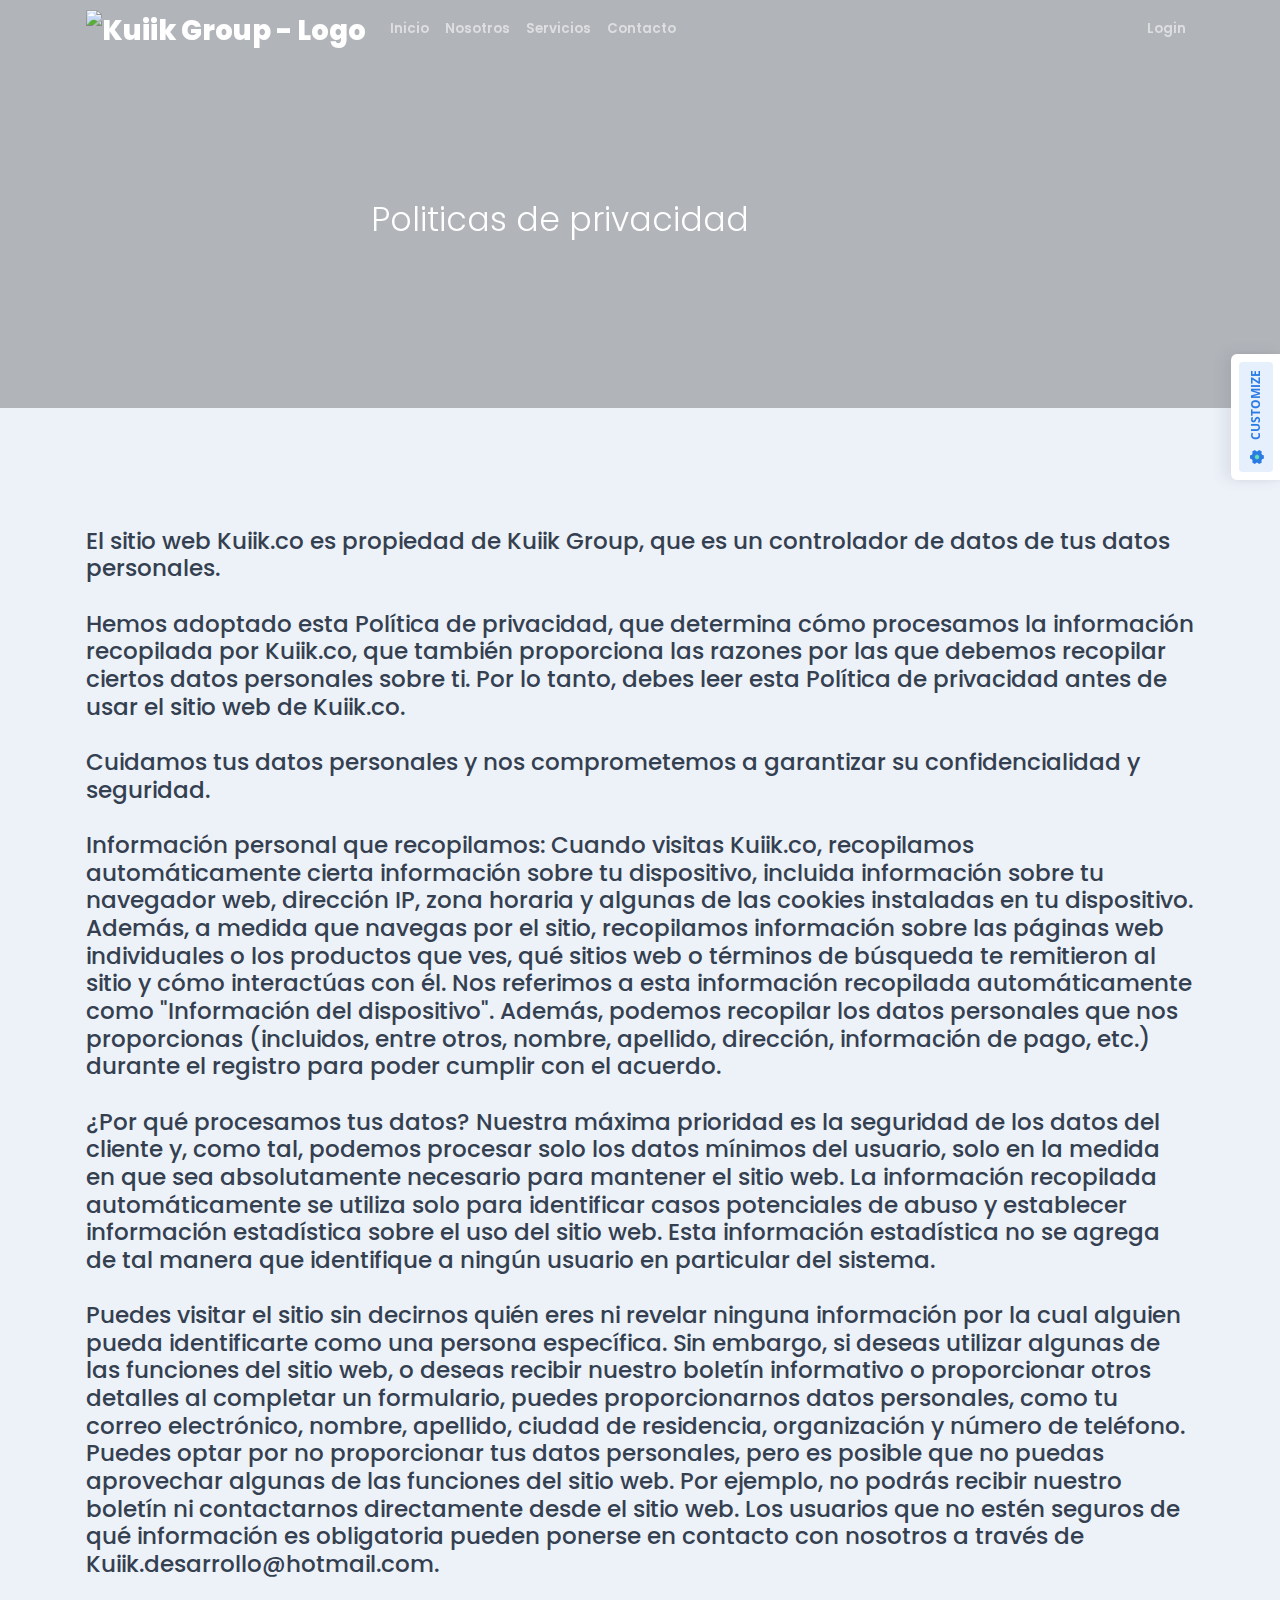
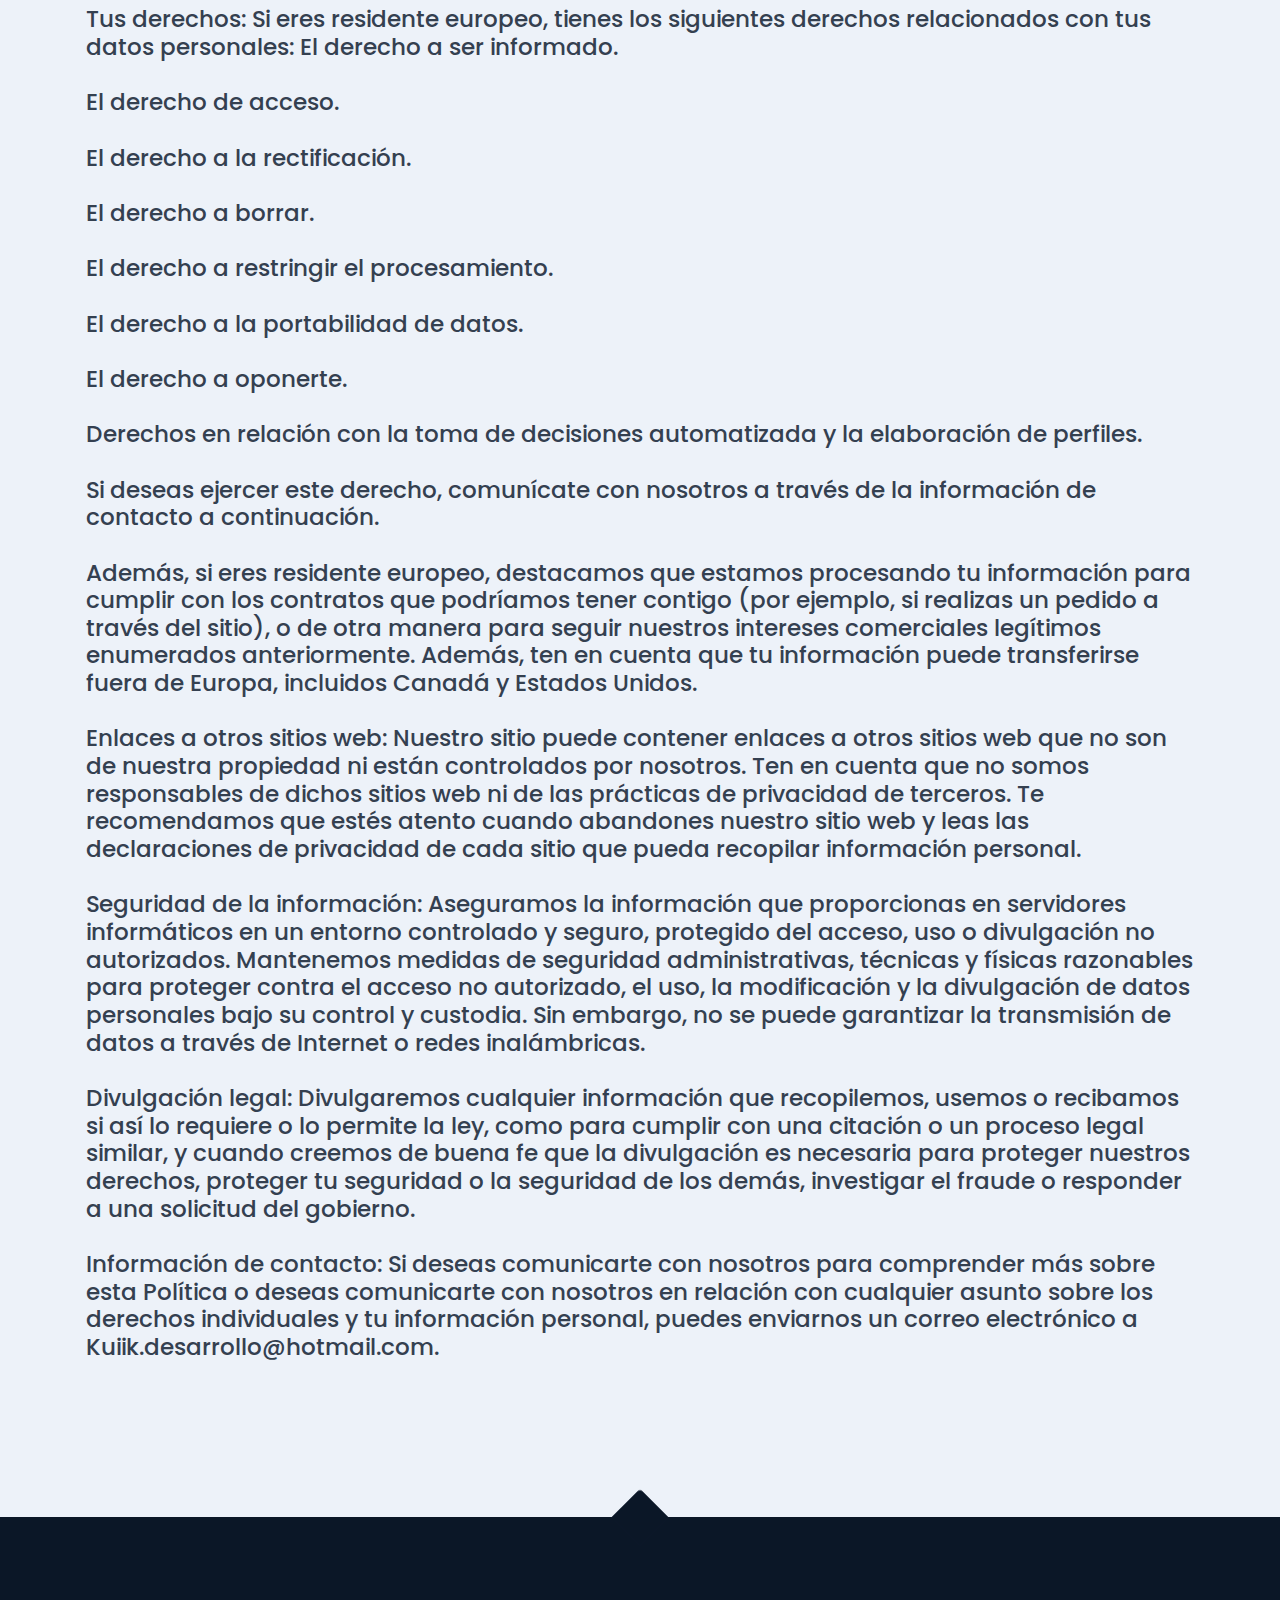
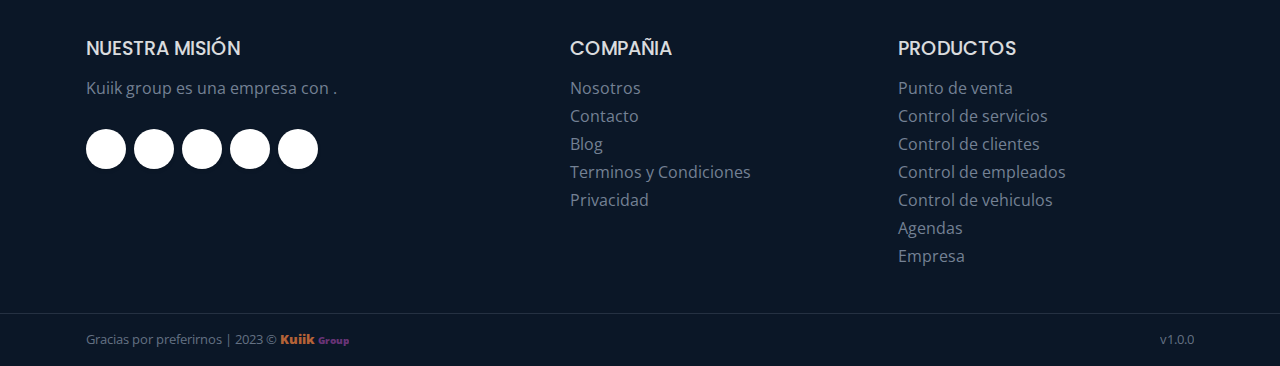
==== commit 83b880b6: "changing brand name" ====
--- a/politica-de-privacidad/index.html
+++ b/politica-de-privacidad/index.html
@@ -10,13 +10,13 @@
   <!-- ===============================================-->
   <!--    Document Title-->
   <!-- ===============================================-->
-  <title>WitSoft Group | Desarrollo de Software</title>
+  <title>Kuiik Group | Desarrollo de Software</title>
 
 
   <!-- ===============================================-->
   <!--    Favicons-->
   <!-- ===============================================-->
-  <link rel="shortcut icon" type="image/x-icon" href="../resources/WitSoft.ico">
+  <link rel="shortcut icon" type="image/x-icon" href="../resources/Kuiik.ico">
   <link rel="manifest" href="../assets/img/favicons/manifest.json">
   <meta name="theme-color" content="#ffffff">
   <script src="assets/js/config.js"></script>
@@ -62,7 +62,7 @@
       <div class="container">
         <a class="navbar-brand" href="index.php">
           <span class="text-white dark__text-white">
-            <img src="../resources/witsoft_group.svg" alt="WitSoft Group - Logo" height="55px">
+            <img src="../resources/Kuiik_group.svg" alt="Kuiik Group - Logo" height="55px">
           </span>
         </a>
         <button class="navbar-toggler collapsed" type="button" data-bs-toggle="collapse" data-bs-target="#navbarStandard" aria-controls="navbarStandard" aria-expanded="false" aria-label="Toggle navigation">
@@ -81,7 +81,7 @@
           </ul>
           <ul class="navbar-nav ms-auto">
             <li class="nav-item dropdown">
-              <a class="nav-link" id="navbarDropdownLogin" href="https://app.witsoft.co/login.php" target="_blank">Login</a>
+              <a class="nav-link" id="navbarDropdownLogin" href="https://app.Kuiik.co/login.php" target="_blank">Login</a>
             </li>
           </ul>
         </div>
@@ -122,11 +122,11 @@
           <div class="container">
             <div class="row justify-content-center">
               <p class="h4 text-left">
-                El sitio web witsoft.co es propiedad de WitSoft Group, que es un controlador de datos de tus datos personales.
-                <br>
-                <br>
-
-                Hemos adoptado esta Política de privacidad, que determina cómo procesamos la información recopilada por witsoft.co, que también proporciona las razones por las que debemos recopilar ciertos datos personales sobre ti. Por lo tanto, debes leer esta Política de privacidad antes de usar el sitio web de witsoft.co.
+                El sitio web Kuiik.co es propiedad de Kuiik Group, que es un controlador de datos de tus datos personales.
+                <br>
+                <br>
+
+                Hemos adoptado esta Política de privacidad, que determina cómo procesamos la información recopilada por Kuiik.co, que también proporciona las razones por las que debemos recopilar ciertos datos personales sobre ti. Por lo tanto, debes leer esta Política de privacidad antes de usar el sitio web de Kuiik.co.
                 <br>
                 <br>
 
@@ -135,7 +135,7 @@
                 <br>
 
                 Información personal que recopilamos:
-                Cuando visitas witsoft.co, recopilamos automáticamente cierta información sobre tu dispositivo, incluida información sobre tu navegador web, dirección IP, zona horaria y algunas de las cookies instaladas en tu dispositivo. Además, a medida que navegas por el sitio, recopilamos información sobre las páginas web individuales o los productos que ves, qué sitios web o términos de búsqueda te remitieron al sitio y cómo interactúas con él. Nos referimos a esta información recopilada automáticamente como "Información del dispositivo". Además, podemos recopilar los datos personales que nos proporcionas (incluidos, entre otros, nombre, apellido, dirección, información de pago, etc.) durante el registro para poder cumplir con el acuerdo.
+                Cuando visitas Kuiik.co, recopilamos automáticamente cierta información sobre tu dispositivo, incluida información sobre tu navegador web, dirección IP, zona horaria y algunas de las cookies instaladas en tu dispositivo. Además, a medida que navegas por el sitio, recopilamos información sobre las páginas web individuales o los productos que ves, qué sitios web o términos de búsqueda te remitieron al sitio y cómo interactúas con él. Nos referimos a esta información recopilada automáticamente como "Información del dispositivo". Además, podemos recopilar los datos personales que nos proporcionas (incluidos, entre otros, nombre, apellido, dirección, información de pago, etc.) durante el registro para poder cumplir con el acuerdo.
                 <br>
                 <br>
 
@@ -144,7 +144,7 @@
                 <br>
                 <br>
 
-                Puedes visitar el sitio sin decirnos quién eres ni revelar ninguna información por la cual alguien pueda identificarte como una persona específica. Sin embargo, si deseas utilizar algunas de las funciones del sitio web, o deseas recibir nuestro boletín informativo o proporcionar otros detalles al completar un formulario, puedes proporcionarnos datos personales, como tu correo electrónico, nombre, apellido, ciudad de residencia, organización y número de teléfono. Puedes optar por no proporcionar tus datos personales, pero es posible que no puedas aprovechar algunas de las funciones del sitio web. Por ejemplo, no podrás recibir nuestro boletín ni contactarnos directamente desde el sitio web. Los usuarios que no estén seguros de qué información es obligatoria pueden ponerse en contacto con nosotros a través de witsoft.desarrollo@hotmail.com.
+                Puedes visitar el sitio sin decirnos quién eres ni revelar ninguna información por la cual alguien pueda identificarte como una persona específica. Sin embargo, si deseas utilizar algunas de las funciones del sitio web, o deseas recibir nuestro boletín informativo o proporcionar otros detalles al completar un formulario, puedes proporcionarnos datos personales, como tu correo electrónico, nombre, apellido, ciudad de residencia, organización y número de teléfono. Puedes optar por no proporcionar tus datos personales, pero es posible que no puedas aprovechar algunas de las funciones del sitio web. Por ejemplo, no podrás recibir nuestro boletín ni contactarnos directamente desde el sitio web. Los usuarios que no estén seguros de qué información es obligatoria pueden ponerse en contacto con nosotros a través de Kuiik.desarrollo@hotmail.com.
                 <br>
                 <br>
 
@@ -199,7 +199,7 @@
                 <br>
 
                 Información de contacto:
-                Si deseas comunicarte con nosotros para comprender más sobre esta Política o deseas comunicarte con nosotros en relación con cualquier asunto sobre los derechos individuales y tu información personal, puedes enviarnos un correo electrónico a witsoft.desarrollo@hotmail.com.
+                Si deseas comunicarte con nosotros para comprender más sobre esta Política o deseas comunicarte con nosotros en relación con cualquier asunto sobre los derechos individuales y tu información personal, puedes enviarnos un correo electrónico a Kuiik.desarrollo@hotmail.com.
                 <br>
                 <br>
               </p>
@@ -223,7 +223,7 @@
                 <div class="row">
                   <div class="col-lg-4">
                     <h5 class="text-uppercase text-white opacity-85 mb-3">Nuestra Misión</h5>
-                    <p class="text-600">Witsoft group es una empresa con .</p>
+                    <p class="text-600">Kuiik group es una empresa con .</p>
                     <div class="icon-group mt-4"><a class="icon-item bg-white text-facebook" href="#!"><span class="fab fa-facebook-f"></span></a><a class="icon-item bg-white text-twitter" href="#!"><span class="fab fa-twitter"></span></a><a class="icon-item bg-white text-google-plus" href="#!"><span class="fab fa-google-plus-g"></span></a><a class="icon-item bg-white text-linkedin" href="#!"><span class="fab fa-linkedin-in"></span></a><a class="icon-item bg-white" href="#!"><span class="fab fa-medium-m"></span></a></div>
                   </div>
                   <div class="col ps-lg-6 ps-xl-8">
@@ -272,7 +272,7 @@
                     <div class="container py-3">
                       <div class="row justify-content-between fs--1">
                         <div class="col-12 col-sm-auto text-center">
-                          <p class="mb-0 text-600 opacity-85">Gracias por preferirnos <span class="d-none d-sm-inline-block">| </span><br class="d-sm-none" /> 2023 &copy; <a class="opacity-85 text-warning" href="https://witsoft.co"><b>WitSoft <small style="color: rgb(140,64,149)">Group</small></b></a></p>
+                          <p class="mb-0 text-600 opacity-85">Gracias por preferirnos <span class="d-none d-sm-inline-block">| </span><br class="d-sm-none" /> 2023 &copy; <a class="opacity-85 text-warning" href="https://Kuiik.co"><b>Kuiik <small style="color: rgb(140,64,149)">Group</small></b></a></p>
                         </div>
                         <div class="col-12 col-sm-auto text-center">
                           <p class="mb-0 text-600 opacity-85">v1.0.0</p>
